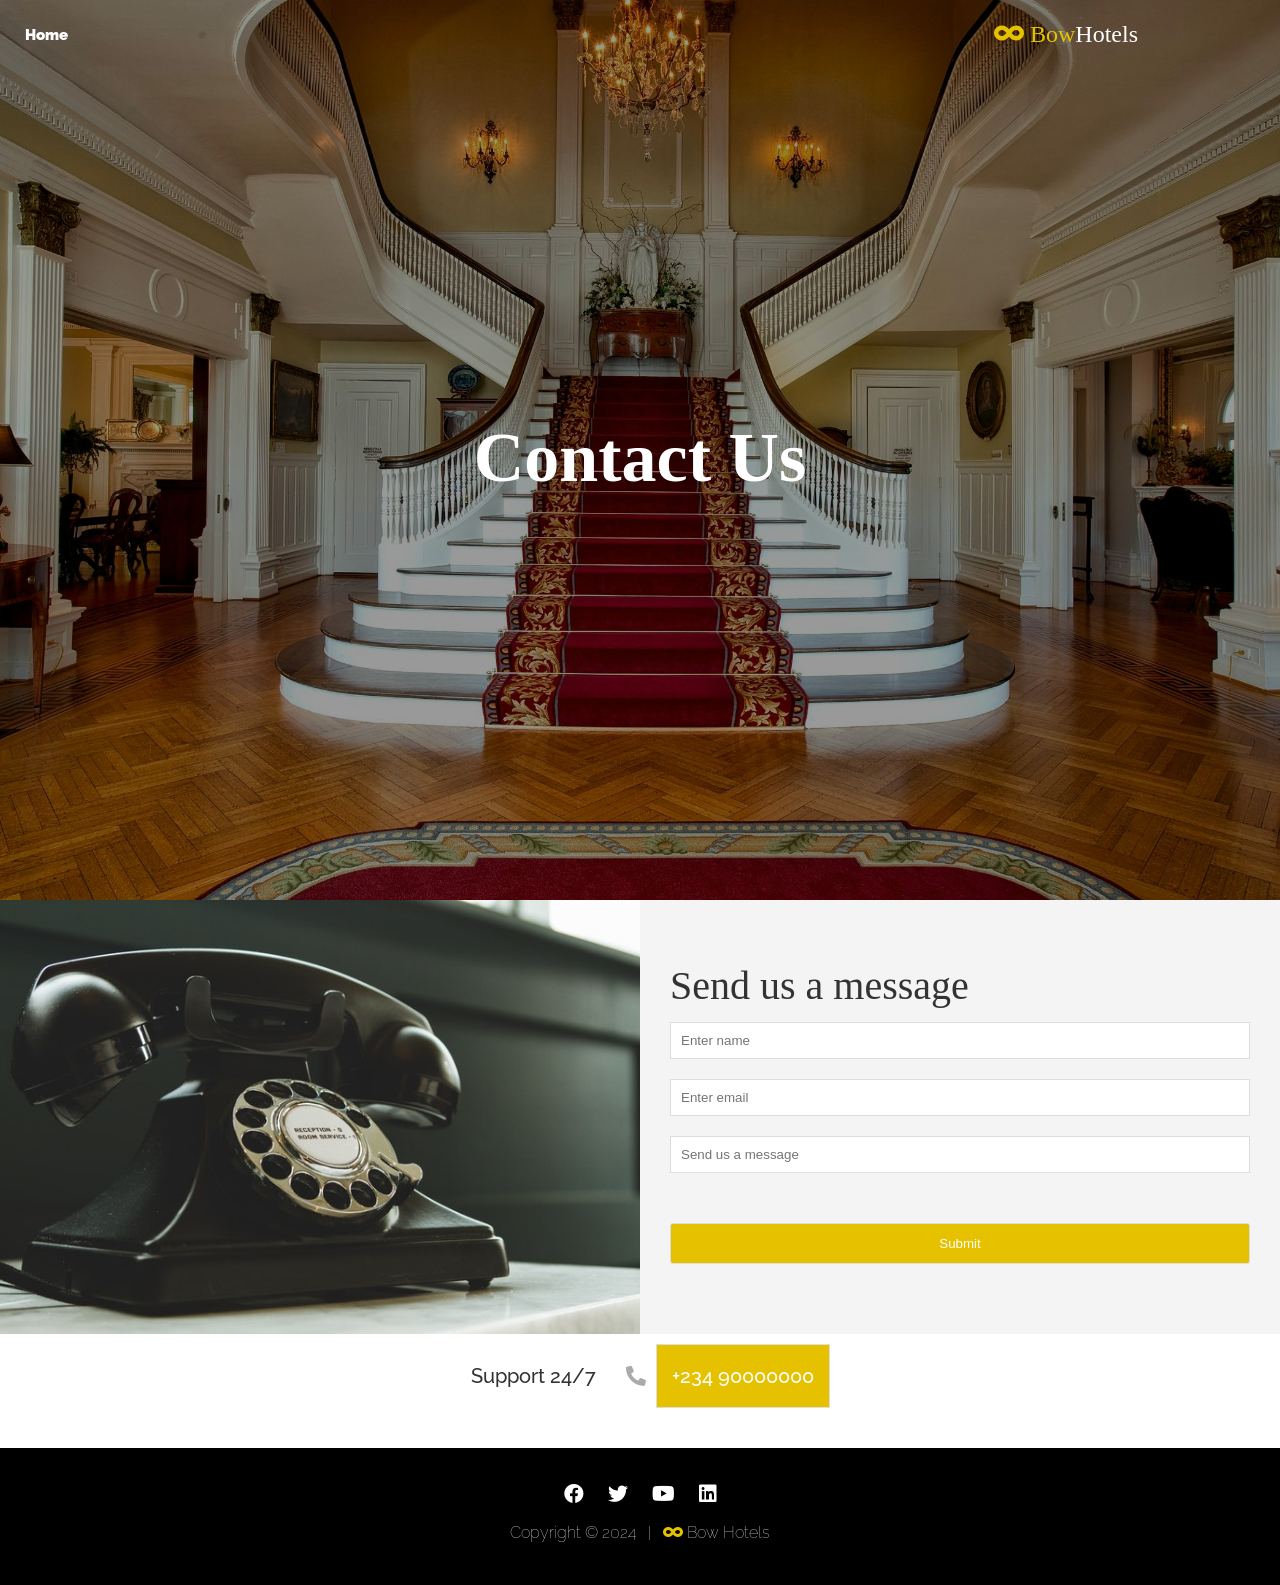
==== contact.html @ daa771aa "Created bow-hotels-ltd static website" ====
<!DOCTYPE html>
<html lang="en">

<head>
   <!-- Meta -->
   <meta charset="UTF-8">
   <meta name="viewport" content="width=device-width, initial-scale=1.0">
   <meta name="keywords" content="Bow Hotels Ltd, Best hotel in Alberta, Luxury hotel, Calgary hotel, Bow Hotel">
   <meta name="description" content="Bow Hotels are the most luxurious hotels in the world">
   <meta http-equiv="X-UA compatible" content="ie=edge">

   <!-- External links -->
   <link rel="stylesheet" href="https://cdnjs.cloudflare.com/ajax/libs/font-awesome/5.15.1/css/all.min.css"
      integrity="sha512-+4zCK9k+qNFUR5X+cKL9EIR+ZOhtIloNl9GIKS57V1MyNsYpYcUrUeQc9vNfzsWfV28IaLL3i96P9sdNyeRssA=="
      crossorigin="anonymous" />
   <link rel="stylesheet" href="css/style.css">
   <link rel="stylesheet" href="css/utilities.css">

   <title>Bow Hotels | Contact Us</title>
</head>

<body id="home">
   <header class="hero about-post">
      <div id="navbar" class="navbar top">
         <h1 class="logo">
            <a href="index.html">
               <span class="text-primary"><i class="fas fa-infinity"></i> Bow</span>Hotels
            </a>
         </h1>
         <nav>
            <ul>
               <li><a href="index.html#home">Home</a></li>
            </ul>
         </nav>
      </div>

      <div class="content">
         <h1>Contact Us</h1>
      </div>
   </header>

   <!-- Contact -->
   <section id="contact" class="contact flex-columns">
      <div class="row">
         <div class="column">
            <div class="column-1">
               <img src="img/home/contact.jpg" alt="">
            </div>
         </div>

         <div class="column">
            <div class="column-2 bg-light">
               <h2>Send us a message</h2>
               <form action="thankyou.html" data-netlify="true">
                  <div class="form-group">
                     <label for="name">Enter Name</label>
                     <input type="text" id="name" name="name" placeholder="Enter name" required>
                  </div>
                  
                  <div class="form-group">
                     <label for="email">Enter Email</label>
                     <input type="email" id="name" name="email" placeholder="Enter email">
                  </div>

                  <div class="form-group">
                     <label for="text">Say something nice to us</label>
                     <input type="text" id="text" name="text" placeholder="Send us a message" required>
                  </div>
                  
                  <div class="form-group">
                     <div data-netlify-recaptcha="true"></div>
                  </div>

                  <input type="submit" class="btn btn-primary" value="Submit">
               </form>
            </div>
         </div>
      </div>
   </section>

   <div class="contact-info">
      <p>Support 24/7</p>
      <i class="fas fa-phone-alt"></i>
      <p> +234 90000000</p>
   </div>
</body>

<footer id="footer" class="footer bg-dark">
   <div class="socials">
      <a href="https://web.facebook.com/evavic44"><i class="fab fa-facebook"></i></a>
      <a href="https://twitter.com/evavic44"><i class="fab fa-twitter"></i></a>
      <a href="https://www.youtube.com/channel/UC1ZFB6oOjVe24G6Z4EjwA8w?view_as=subscriber"><i
            class="fab fa-youtube"></i></a>
      <a href="https://www.linkedin.com/in/victor-eke-2722711a4/"><i class="fab fa-linkedin"></i></a>
   </div>
   <p>Copyright &copy; 2024 &nbsp; | &nbsp; <a href="thankyou.html"><i class="fas fa-infinity text-primary"></i></a> Bow Hotels
   </p>
</footer>

</html>

<script>
   const navbar = document.getElementById('navbar');
   let scrolled = false;

   window.onscroll = function () {
      if (window.pageYOffset > 240) {
         navbar.classList.remove('top')
         if (!scrolled) {
            navbar.style.transform = "translateY(0)";
         }
         setTimeout(function () {
            navbar.style.transform = "translateY(0)";
            scrolled = true;
         }, 300);
      } else {
         navbar.classList.add('top');
         scrolled = false;
      }
   }
</script>
---- css/style.css ----
@import url('https://fonts.googleapis.com/css2?family=Lato:wght@300&family=Open+Sans:wght@300;400&family=Raleway:wght@200;300&display=swap');

/* Css reset */
* {
   box-sizing: border-box;
   margin: 0;
   padding: 0;
}

/* Main styling */
body {
   font-family: 'Raleway', sans-serif;
   font-weight: 100;
   line-height: 1.6;
   color: #333;
}

h1, h2, h3 {
   padding-bottom: 0.625rem;
   line-height: 1.3;
   font-weight: 100;
   font-family: Cambria, Cochin, Georgia, Times, 'Times New Roman', serif;
}

p {
   margin: 0.625rem 0;
}

ul {
   list-style: none;
}

a {
   text-decoration: none;
   color: #333;
}

img {
   width: 100%;
}

/* Navbar */
.navbar {
   display: flex;
   align-items: center;
   justify-content: space-between;
   background: #000;
   color: #fff;
   height: 4.375rem;
   width: 100%;
   padding: 1.25rem 0.625rem;
   position: fixed;
   top: 0;
   transition: 0.5s;
}

.navbar.top {
   background: transparent;
}

.navbar a {
   color: #fff;
   padding: 0.625rem 0.938rem;
}

.navbar .logo {
   font-size: 1.5rem;
   padding: 0.938rem;
   order: 2;
   transform: translateX(-50%);
}

.navbar nav {
   order: 1;
}

.navbar nav a {
   padding: 0.938rem;
   font-weight: 900;
   font-size: 0.938rem;
   transition: all 0.4s ease-in-out;
}

.navbar nav a:hover {
   border-bottom: 0.2rem solid #e5c100;
}

.navbar ul {
   display: flex;
}

.navbar .social {
   order: 3;
   margin-right: 1.25rem;
}

.navbar .social a {
   opacity: 0.5;
   padding: 0 1.25rem;
   transition: all 0.4s ease-in-out;
}

.navbar .social a:hover {
   opacity: 1;
}

/* Hero */
.hero {
   background: url('../img/home/home.jpg') no-repeat center center/cover;
   height: 100vh;
   color: #fff;
   position: relative;
   padding-top: 0.938rem;
}

.hero .content {
   display: flex;
   flex-direction: column;
   align-items: center;
   justify-content: center;
   text-align: center;
   height: 100%;
   padding: 0 1.25rem;
   line-height: 1.8;
}

.hero .content h1 {
   font-size: 6.25rem;
   font-weight: 600;
   padding-bottom: 1.25rem;
}

.hero .content p {
   font-size: 1.375rem;
}

.hero .content .btn {
   margin-top: 1.25rem;
}

.hero::before {
   content: '';
   position: absolute;
   top: 0;
   left: 0;
   height: 100%;
   width: 100%; 
   background: rgba(0, 0, 0, 0.4);
}

.hero * {
   z-index: 10;
}

/* Icons */
.icons {
   padding: 1.25rem;
}

.icons i {
   font-size: 2.5rem;
   color: #e5c100;
   padding-bottom: 1rem;
}

.icons h3 {
   font-weight: 600;
}

/* food */
.food img {
   border-radius: 0.188rem;
}

.food img:hover {
   opacity: 0.7;
}

/* Rooms */
.rooms p {
   font-weight: 500;
}

.rooms .room {
   display: flex;
   flex-direction: row;
   padding: 0 1.25rem;
   font-weight: 500;
}

.rooms .room > div {
   display: flex;
   flex-direction: column;
   padding: 0 1.25rem;
}

.rooms .room img {
   border-radius: 0.188rem;
}

.rooms .room h3 {
   padding-top: 1.25rem;
   font-weight: 500;
   font-size: 1.313rem;
}

.rooms .room .list {
   padding: 0.938rem 0 1.875rem 0;
}

.rooms .room .list ul {
   list-style: disc;
   padding: 0 1.125rem;
   font-size: 1.063rem;
}

.rooms .room .list ul li {
   padding: 0.313rem 0;
}

.rooms .room .btn {
   width: 100%;
   margin-top: 0.625rem;
   text-align: center;
}

.rooms .room .btn:hover {
   background: #e5c100;
   color: #fff;
}

/* Contact */
.contact h2 {
   font-weight: 500;
   padding-top: 0.625rem 0;
}

.contact form {
   display: flex;
   flex-direction: column;
   align-items: flex-start;
   justify-content: center;
   width: 100%;
}

.contact input {
   width: 100%;
   padding: 0.625rem;
   border: 0.063rem solid #ddd;
}

.contact input:focus {
   outline: none;
   border: 0.063rem solid #e5c100;
   font-size: 0.825rem;
}

.contact .form-group {
   padding-bottom:1.25rem;
   width: 100%;
}

.form-group label {
   display: none;
}

.contact .btn {
   padding:0.75rem;
}

/* About-info */
.hero.about-post {
   /* background: url(../img/home/about-post.jpg) no-repeat center center/cover; */
   /* height: 50vh; */
}

.hero.about-post .content {
   padding-top: 1.25rem;
}

.hero.about-post .content h1 {
   font-size: 4.375rem;
}

.hero.hotel1 {
   background: url(../img/hotels/hotel-1.jpg) no-repeat center center/cover;
   /* height: 50vh; */
}

.hero.hotel1 .content {
   padding-top: 1.25rem;
}

.hero.hotel1 .content h1 {
   font-size: 4.375rem;
}

.hero.hotel2 {
   background: url(../img/hotels/hotel-2.jpg) no-repeat center center/cover;
   /* height: 50vh; */
}

.hero.hotel2 .content {
   padding-top: 1.25rem;
}

.hero.hotel2 .content h1 {
   font-size: 4.375rem;
}

.post {
   display: flex;
   flex-direction: column;
   align-items: flex-start;
   justify-content: center;
   padding: 2.5rem 2.813rem;
   font-weight: 500;
   font-size: 1.094rem;
   text-align: center;
}

.post h1 {
   font-weight: 500;
   padding-top: 0.625rem;
   font-size: 2.125rem;
}

.post-one {
   padding: 1.875rem 0 1.875rem;
   border-bottom: 0.063rem solid #e5c100;
}

.rooms.about-rooms .btn:hover {
   background: #e5c100;
}

.post-two {
   padding: 0 0 1.25rem;
   margin: 0 0 1.875rem;
   border-bottom: 0.063rem solid #14af74;
}

.post-two:last-child {
   border-bottom: none;
}

.contact-info {
   display: flex;
   align-items: center;
   justify-content: center;
   text-align: center;
   padding: 0 0 1.875rem;
   font-size: 1.25rem;
   font-weight: 500;
}

.contact-info p {
   padding: 0 1.25rem;
}

.contact-info i {
   color: #aaa;
   padding: 0.625rem;
}

.contact-info p:last-child {
   background: #e5c100;
   color: #fff;
   padding: 0.938rem;
   border: 0.063rem solid #ddd;
}

/* Thank you */
.container {
   background-color: #080723;
   height: 100vh;
   color: #fff;
}

.thankyou {
   display: flex;
   flex-direction: column;
   align-items: center;
   justify-content: center;
   text-align: center;
   height: 80%;
   margin: 0 3.125rem;
}

.thankyou .content {
   background: url('../img/home/thankyou.gif') no-repeat center center/cover;
   padding-top: 25rem;
   font-weight: 500;
}

.thankyou .content h1 {
   font-size: 2.813rem;
   background-color: #0284d0;
   padding: 0.313rem;
   border-radius: 0.313rem;
}

.thankyou .content p {
   font-size: 0.95rem;
}

.footer-thankyou {
   display: flex;
   flex-direction: column;
   align-items: center;
   justify-content: center;
   text-align: center;
   margin-top: 3.125rem;
}

.footer-thankyou .socials a {
   font-size: 1rem;
   color: #0284d0;
}

.footer-thankyou .socials a:hover {
   color: #fff;
}
/* Footer */
.footer {
   display: flex;
   flex-direction: column;
   align-items: center;
   justify-content: center;
   text-align: center;
   padding: 1.875rem;
}

.socials a {
   font-size: 1.25rem;
   color: #fff;
   padding: 0.5rem 0.625rem;
}

.socials a:hover {
   color: #14af74;
}

/* Media queries */
/* ? @900px */
@media(max-width: 56.25rem) {
   .navbar .logo {
      order: 1;
      padding: 0.938rem 0;
      transform: none;
   }
   
   .navbar nav {
      order: 3;
   }
   
   .navbar .social {
      display: none;
      order: 2;
   }
   
   .hero .content h1 {
      font-size: 4.688rem;
   }

   .hero .content p {
      font-size: 1.25rem;
   }
}

/* ? @768px */
@media(max-width: 48rem) {
   .flex-items {
      flex-direction: column;
   }

   section.flex-columns .column {
      flex: 100%;
      max-width: 100%;
   }

   section.flex-grid .column {
      flex: 50%;
      max-width: 50%;
   }

   .rooms .room {
      flex-direction: column;
      padding: 0.313rem 6.25rem;
   }

   .rooms .room > div {
      padding: 0;
   }
}

/* ? @600px */
@media(max-width: 37.5rem) {
   .navbar {
      flex-direction: column;
      height: 6.875rem;
   }

   .navbar .logo {
      padding: 0 1.25rem 0.938rem;
   }

   .navbar nav a {
      padding: 0.938rem 0.813rem;
   }
}

/* ? @500px */
@media(max-width: 31.25rem) {
   .hero .content {
      line-height: 1.6;
   }

   .hero .content p {
      font-size: 1.188rem;
   }

   .rooms .room {
      padding: 0.625rem 1.875rem;
   }
}
---- css/utilities.css ----
/* text color */
.text-primary {
   color: #e5c100;
}

.text-secondary {
   color: #e5c100;
}

.text-other {
   color: #0284d0;
}

/* background */
.bg-primary {
   background: #e5c100;
   color: #fff;
}

.bg-light {
   background: #f4f4f4;
   color: #333;
}

.bg-dark {
   background: #000;
   color: #fff;
}

/* button */
.btn {
   display: inline-block;
   background: #333;
   color: #fff;
   padding: 15px 30px;
   border-radius: 2px;
   cursor: pointer;
   border-radius: 3px;
   transition: all 0.4s ease-in-out;
}

.btn-primary {
   background: #e5c100;
   color: #fff;
}

.btn-primary:hover {
   background: #e5c100;
}

.btn-outline {
   background: transparent;
   border: 2px solid #e5c100; 
   color: #333;
   font-size: large;
   font-weight: 800;
}

/* ?flex-items */
.flex-items {
   display: flex;
   align-items: center;
   justify-content: center;
   text-align: center;
   padding: 10px;
   height: 100%;
   font-weight: 500;
}

.flex-items > div {
   padding: 20px;
}

/* ?flex-columns */
.flex-columns .row {
   display: flex;
   flex-direction: row;
   flex-wrap: wrap;
   width: 100%;
}

.flex-columns .column {
   display: flex;
   flex-direction: column;
   flex-basis: 100%;
   flex: 1;
}

.flex-columns .column .column-1,
.flex-columns .column .column-2 {
   height: 100%;
}

.flex-columns img {
   width: 100%;
   height: 100%;
   object-fit: cover;
}

.flex-columns .column-2 {
   display: flex;
   flex-direction: column;
   align-items: flex-start;
   justify-content: center;
   padding: 20px 30px 30px;
   font-weight: 500;
}

.flex-columns h4 {
   padding-bottom: 10px;
}

.flex-columns h2 {
   font-size: 40px;
   margin: 0 10px 0 0;
}

.flex-columns .btn {
   margin-top: 10px;
}

.secondary-header {
   display: flex;
   flex-direction: column;
   align-items: center;
   justify-content: center;
   text-align: center;
   padding: 30px 40px;
}

.secondary-header h4 {
   padding-bottom: 15px;
}

.secondary-header h2 {
   font-size: 50px;
}

/* flex-grid */
.flex-grid {
   padding: 20px 5px;
}

.flex-grid .row {
   display: flex;
   flex-direction: row;
   flex-wrap: wrap;
   padding: 0 4px;
}

.flex-grid .column {
   flex: 25%;
   max-width: 25%;
   padding: 0 4px;
}

.main-container {
   margin: 0 auto;
   max-width: 1200px;
}
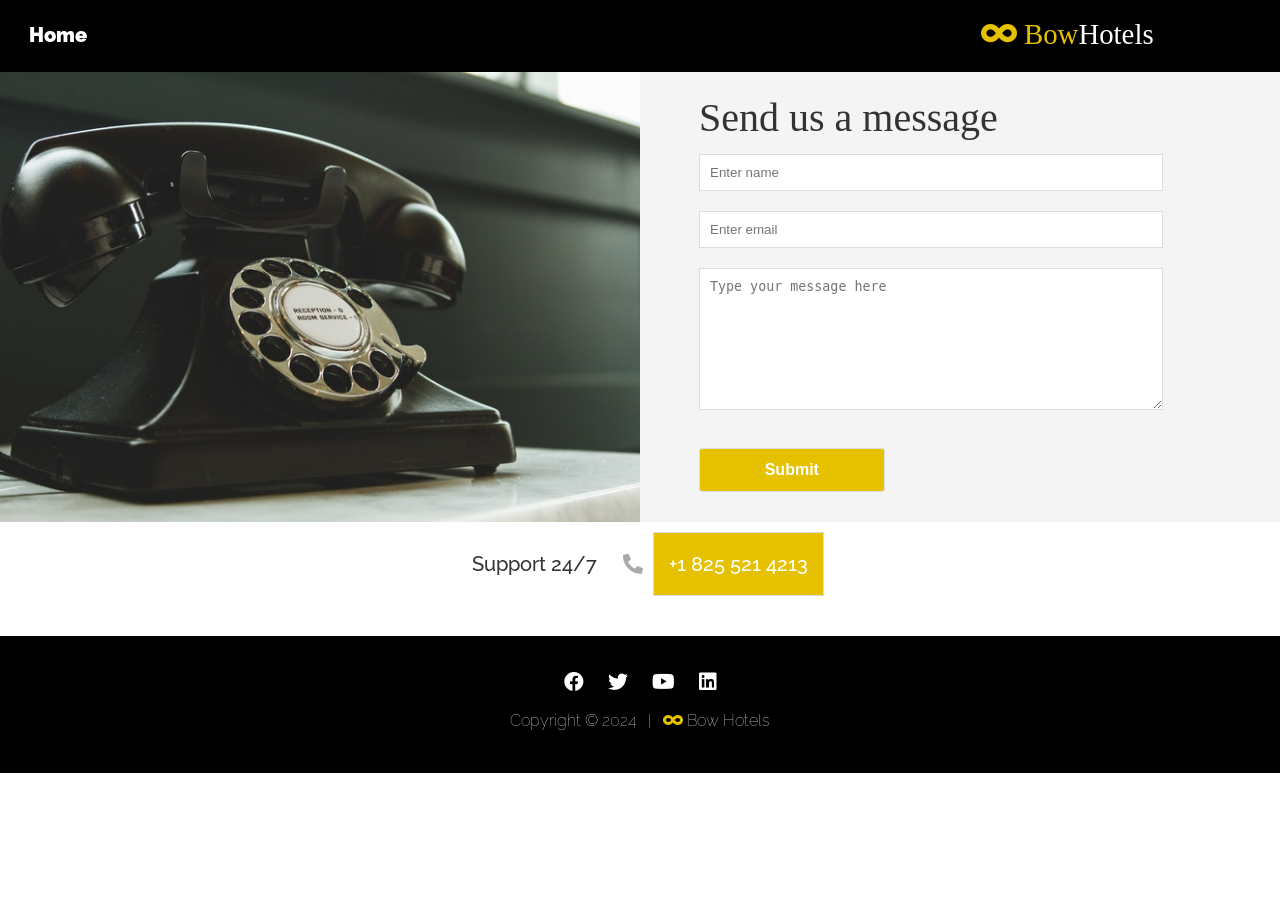
==== commit b5375821: "Make UI and layout updates" ====
--- a/contact.html
+++ b/contact.html
@@ -16,6 +16,8 @@
    <link rel="stylesheet" href="css/style.css">
    <link rel="stylesheet" href="css/utilities.css">
 
+   <script src="js/script.js" async></script>
+
    <title>Bow Hotels | Contact Us</title>
 </head>
 
@@ -32,10 +34,6 @@
                <li><a href="index.html#home">Home</a></li>
             </ul>
          </nav>
-      </div>
-
-      <div class="content">
-         <h1>Contact Us</h1>
       </div>
    </header>
 
@@ -64,11 +62,8 @@
 
                   <div class="form-group">
                      <label for="text">Say something nice to us</label>
-                     <input type="text" id="text" name="text" placeholder="Send us a message" required>
-                  </div>
-                  
-                  <div class="form-group">
-                     <div data-netlify-recaptcha="true"></div>
+                     <textarea id="text" name="text" rows="8" cols="50" placeholder="Type your message here"></textarea>
+                     <!-- <input type="text" id="text" name="text" placeholder="Send us a message" required> -->
                   </div>
 
                   <input type="submit" class="btn btn-primary" value="Submit">
@@ -81,7 +76,7 @@
    <div class="contact-info">
       <p>Support 24/7</p>
       <i class="fas fa-phone-alt"></i>
-      <p> +234 90000000</p>
+      <p> +1 825 521 4213</p>
    </div>
 </body>
 
@@ -97,25 +92,4 @@
    </p>
 </footer>
 
-</html>
-
-<script>
-   const navbar = document.getElementById('navbar');
-   let scrolled = false;
-
-   window.onscroll = function () {
-      if (window.pageYOffset > 240) {
-         navbar.classList.remove('top')
-         if (!scrolled) {
-            navbar.style.transform = "translateY(0)";
-         }
-         setTimeout(function () {
-            navbar.style.transform = "translateY(0)";
-            scrolled = true;
-         }, 300);
-      } else {
-         navbar.classList.add('top');
-         scrolled = false;
-      }
-   }
-</script>
+</html>
--- a/css/style.css
+++ b/css/style.css
@@ -18,7 +18,7 @@
 h1, h2, h3 {
    padding-bottom: 0.625rem;
    line-height: 1.3;
-   font-weight: 100;
+   font-weight: 500;
    font-family: Cambria, Cochin, Georgia, Times, 'Times New Roman', serif;
 }
 
@@ -60,7 +60,8 @@
 
 .navbar a {
    color: #fff;
-   padding: 0.625rem 0.938rem;
+   padding: 0;
+   font-size: 1.8rem;
 }
 
 .navbar .logo {
@@ -75,14 +76,14 @@
 }
 
 .navbar nav a {
-   padding: 0.938rem;
-   font-weight: 900;
-   font-size: 0.938rem;
-   transition: all 0.4s ease-in-out;
+   padding: 1.2rem;
+   font-weight: 1000;
+   font-size: 1.25rem;
+   transition: all 0.15s ease-in-out;
 }
 
 .navbar nav a:hover {
-   border-bottom: 0.2rem solid #e5c100;
+   border-bottom: 0.4rem solid #e5c100;
 }
 
 .navbar ul {
@@ -233,6 +234,7 @@
 .contact h2 {
    font-weight: 500;
    padding-top: 0.625rem 0;
+   padding-left: 5%;
 }
 
 .contact form {
@@ -240,7 +242,8 @@
    flex-direction: column;
    align-items: flex-start;
    justify-content: center;
-   width: 100%;
+   padding-left: 5%;
+   width: 85%;
 }
 
 .contact input {
@@ -249,6 +252,19 @@
    border: 0.063rem solid #ddd;
 }
 
+.contact .btn {
+   width: 40%;
+   border: 0.063rem solid #ddd;
+   font-size: medium;
+   font-weight: bold;
+}
+
+.contact textarea {
+   width: 100%;
+   padding: 0.625rem;
+   border: 0.063rem solid #ddd;
+}
+
 .contact input:focus {
    outline: none;
    border: 0.063rem solid #e5c100;
@@ -268,10 +284,10 @@
    padding:0.75rem;
 }
 
-/* About-info */
 .hero.about-post {
-   /* background: url(../img/home/about-post.jpg) no-repeat center center/cover; */
-   /* height: 50vh; */
+   background: none;
+   background-color: #000;
+   height: 8vh;
 }
 
 .hero.about-post .content {
@@ -284,7 +300,6 @@
 
 .hero.hotel1 {
    background: url(../img/hotels/hotel-1.jpg) no-repeat center center/cover;
-   /* height: 50vh; */
 }
 
 .hero.hotel1 .content {
@@ -297,7 +312,6 @@
 
 .hero.hotel2 {
    background: url(../img/hotels/hotel-2.jpg) no-repeat center center/cover;
-   /* height: 50vh; */
 }
 
 .hero.hotel2 .content {
@@ -355,7 +369,7 @@
 }
 
 .contact-info p {
-   padding: 0 1.25rem;
+   padding: 0 1rem;
 }
 
 .contact-info i {
@@ -383,19 +397,23 @@
    align-items: center;
    justify-content: center;
    text-align: center;
-   height: 80%;
    margin: 0 3.125rem;
+}
+
+.thankyou .navbar {
+   background-color: #000;
 }
 
 .thankyou .content {
    background: url('../img/home/thankyou.gif') no-repeat center center/cover;
+   height: 100vh;
    padding-top: 25rem;
    font-weight: 500;
 }
 
 .thankyou .content h1 {
    font-size: 2.813rem;
-   background-color: #0284d0;
+   background-color: none;
    padding: 0.313rem;
    border-radius: 0.313rem;
 }
@@ -411,11 +429,12 @@
    justify-content: center;
    text-align: center;
    margin-top: 3.125rem;
+   background-color: #000;
 }
 
 .footer-thankyou .socials a {
    font-size: 1rem;
-   color: #0284d0;
+   color: #fff;
 }
 
 .footer-thankyou .socials a:hover {
--- a/css/utilities.css
+++ b/css/utilities.css
@@ -8,7 +8,7 @@
 }
 
 .text-other {
-   color: #0284d0;
+   color: #e5c100;
 }
 
 /* background */
@@ -48,12 +48,20 @@
    background: #e5c100;
 }
 
+.btn-inactive {
+   background: transparent;
+   border: 2px solid #e5c100; 
+   color: #333;
+   font-size: large;
+   font-weight: 1000;
+}
+
 .btn-outline {
    background: transparent;
    border: 2px solid #e5c100; 
    color: #333;
    font-size: large;
-   font-weight: 800;
+   font-weight: 1000;
 }
 
 /* ?flex-items */
